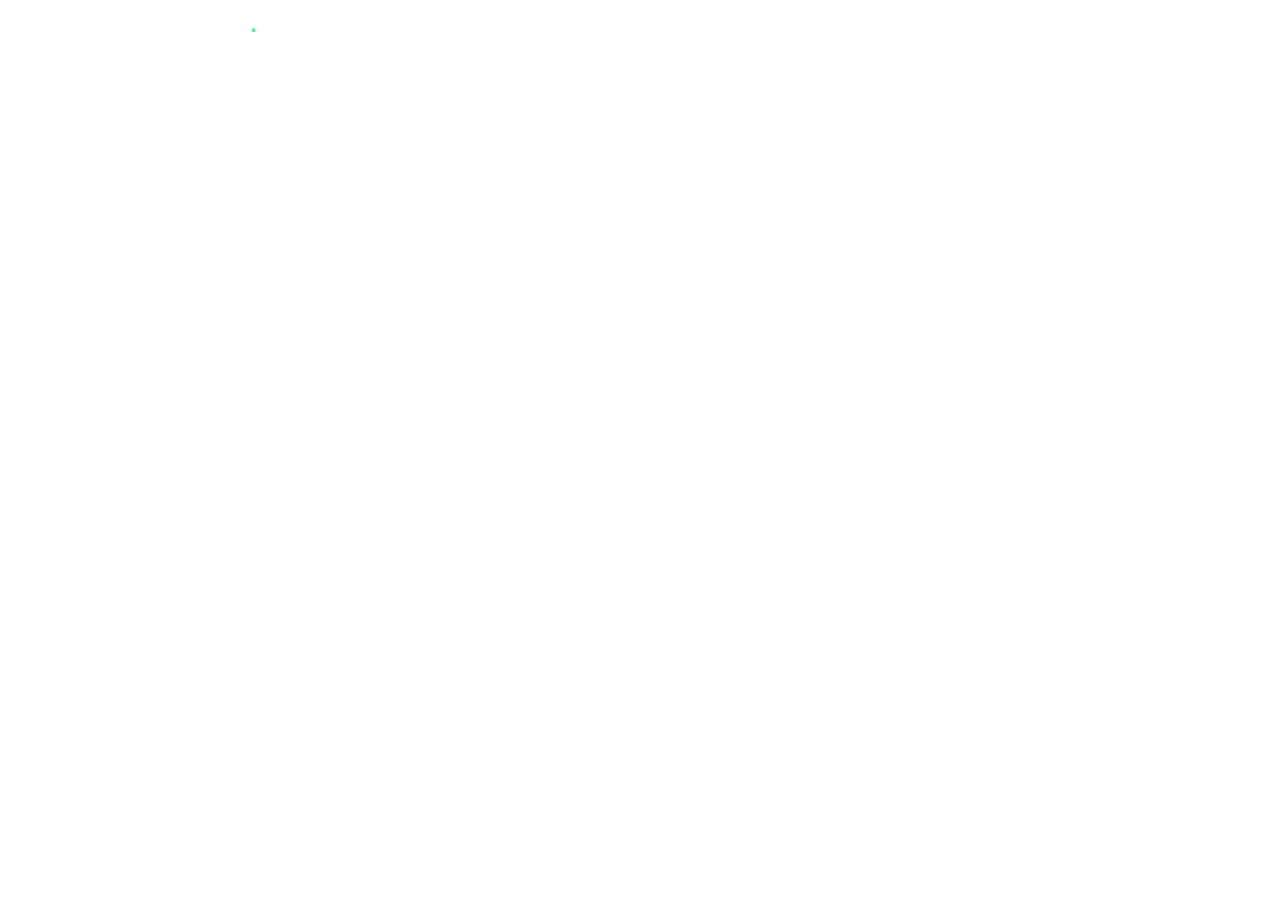
==== BTL - thiết kế web/Introduction/about-us.html @ 8efdb859 "Add files via upload" ====
<!DOCTYPE html>
<html lang="en">
  <head>
    <meta charset="UTF-8" />
    <meta name="viewport" content="width=device-width, initial-scale=1.0" />
    <link rel="stylesheet" href="css/Normalize CSS/normalize.css" />
    <link rel="stylesheet" href="css/about-us.css" />
    <link href="https://fonts.cdnfonts.com/css/nunito" rel="stylesheet" />
    <title>Meet the team</title>
  </head>
  <body>
    <header>
      <div>
        <div class="flex items-center">
          <a class="mr-auto logo" href="../Landing Page/landing_page.html">
            CateringVietnam<span>.</span>
          </a>
          <div class="sidenav"></div>
        </div>
      </div>
    </header>
    <!-- Basic info -->
    <section></section>
    <!-- Part -->
    <section></section>
  </body>
</html>
---- BTL - thiết kế web/Introduction/css/about-us.css ----
* {
  margin: 0;
  padding: 0;
  box-sizing: border-box;
  font-family: "Nunito", sans-serif;
}

.flex {
  display: flex;
}

.justify-center {
  justify-content: center;
}

.items-center {
  align-items: center;
}

.justify-between {
  justify-content: space-between;
}

/* HEADER */

.mr-auto {
  margin-right: auto;
}

a {
  text-decoration: none;
  color: #fff;
}

header {
  padding: 10px 60px;
  color: #fff;
  position: fixed;
  top: 0;
  left: 0;
  width: 100%;
  z-index: 1;
  transition: 0.5s;
}

header .logo {
  color: #fff;
  font-weight: 700;
  font-size: 24px;
}

header .logo span {
  color: #6ce09c;
}

/* side-bar */
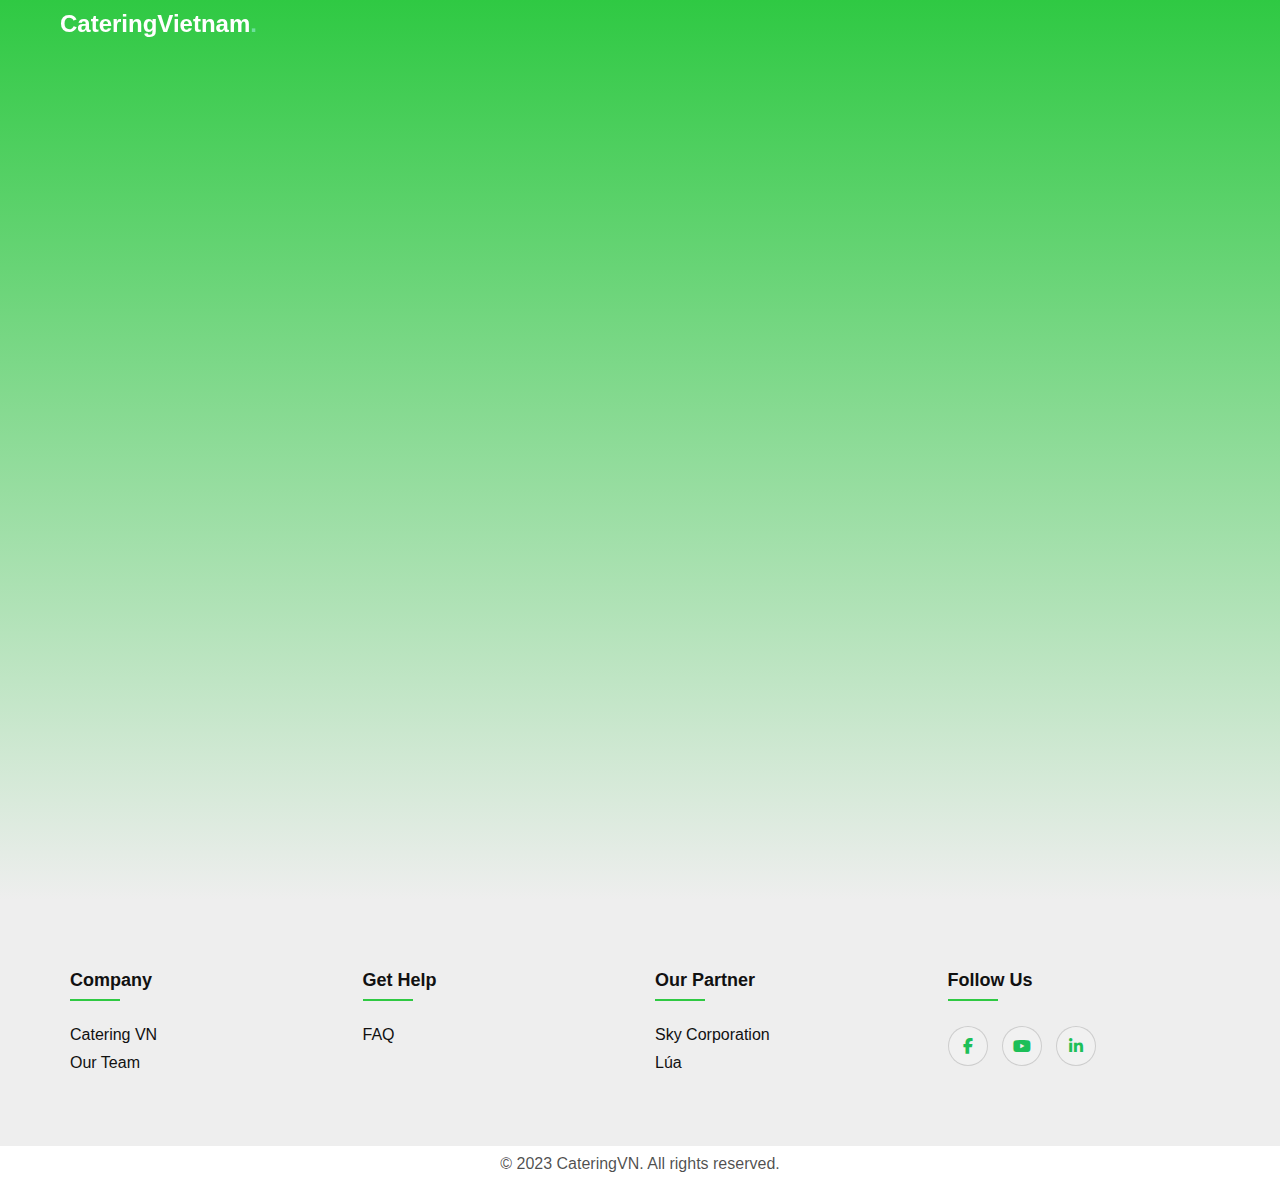
==== commit 43bb602f: "Add files via upload" ====
--- a/BTL - thiết kế web/Introduction/about-us.html
+++ b/BTL - thiết kế web/Introduction/about-us.html
@@ -6,9 +6,15 @@
     <link rel="stylesheet" href="css/Normalize CSS/normalize.css" />
     <link rel="stylesheet" href="css/about-us.css" />
     <link href="https://fonts.cdnfonts.com/css/nunito" rel="stylesheet" />
+    <link
+      rel="stylesheet"
+      type="text/css"
+      href="https://cdnjs.cloudflare.com/ajax/libs/font-awesome/6.4.2/css/all.min.css"
+    />
     <title>Meet the team</title>
   </head>
   <body>
+    <!-- /*== HEADER ==*/-->
     <header>
       <div>
         <div class="flex items-center">
@@ -19,9 +25,63 @@
         </div>
       </div>
     </header>
-    <!-- Basic info -->
-    <section></section>
-    <!-- Part -->
-    <section></section>
+
+    <!-- /*== MAIN CONTENT ==*/-->
+    <section>
+      <!-- Basic Info -->
+      <div></div>
+      <!-- Job -->
+      <div></div>
+    </section>
+
+    <!-- /*== FOOTER ==*/ -->
+    <div>
+      <div class="footer">
+        <div class="container">
+          <div class="footer-row">
+            <div class="footer-col">
+              <h4>company</h4>
+              <ul>
+                <li><a href="landing_page.html">Catering VN</a></li>
+                <li><a href="../Introduction/about-us.html">our team</a></li>
+              </ul>
+            </div>
+            <div class="footer-col">
+              <h4>get help</h4>
+              <ul>
+                <li><a href="faq.html">FAQ</a></li>
+              </ul>
+            </div>
+            <div class="footer-col">
+              <h4>our partner</h4>
+              <ul>
+                <li>
+                  <a href="https://skycorporation.net/">Sky Corporation</a>
+                </li>
+                <li><a href="https://www.lua-restaurant.com/home">Lúa</a></li>
+              </ul>
+            </div>
+            <div class="footer-col">
+              <h4>follow us</h4>
+              <div class="social-links">
+                <a
+                  href="https://www.facebook.com/GeekCulture/videos/895233388546566"
+                >
+                  <i class="fa-brands fa-facebook-f"></i>
+                </a>
+                <a href="https://www.youtube.com/watch?v=dQw4w9WgXcQ">
+                  <i class="fa-brands fa-youtube"></i>
+                </a>
+                <a href="https://www.linkedin.com/in/phong-ta-06829628a/">
+                  <i class="fab fa-linkedin-in"></i>
+                </a>
+              </div>
+            </div>
+          </div>
+        </div>
+      </div>
+      <!-- Copyright -->
+      <p class="cp-text">© 2023 CateringVN. All rights reserved.</p>
+    </div>
   </body>
 </html>
--- a/BTL - thiết kế web/Introduction/css/about-us.css
+++ b/BTL - thiết kế web/Introduction/css/about-us.css
@@ -21,7 +21,7 @@
   justify-content: space-between;
 }
 
-/* HEADER */
+/* == HEADER == */
 
 .mr-auto {
   margin-right: auto;
@@ -53,4 +53,114 @@
   color: #6ce09c;
 }
 
-/* side-bar */
+/*== MAIN CONTENT ==*/
+
+body section {
+  display: flex;
+  justify-content: center;
+  align-items: center;
+  min-height: 100vh;
+  background: linear-gradient(#2fc943 0%, #eeeeee 100%);
+}
+
+/*== FOOTER ==*/
+
+.py-110px {
+  padding-top: 110px;
+  padding-bottom: 110px;
+}
+
+.px-370px {
+  padding-left: 370px;
+  padding-right: 370px;
+}
+
+.container {
+  max-width: 1170px;
+  margin: auto;
+}
+
+.footer-row {
+  display: flex;
+  flex-wrap: wrap;
+}
+
+ul {
+  list-style: none;
+}
+
+.footer {
+  background-color: #eeeeee;
+  padding: 70px 0;
+}
+
+.footer-col {
+  width: 25%;
+  padding: 0 15px;
+}
+
+.footer-col h4 {
+  font-size: 18px;
+  color: #111;
+  text-transform: capitalize;
+  margin-bottom: 35px;
+  font-weight: 700;
+  position: relative;
+}
+
+.footer-col h4::before {
+  content: "";
+  position: absolute;
+  left: 0;
+  bottom: -10px;
+  background-color: #2fc943;
+  height: 2px;
+  box-sizing: border-box;
+  width: 50px;
+}
+
+.footer-col ul li:not(:last-child) {
+  margin-bottom: 10px;
+}
+
+.footer-col ul li a {
+  font-size: 16px;
+  text-transform: capitalize;
+  text-decoration: none;
+  font-weight: 333;
+  color: #111;
+  display: block;
+  transition: all 0.5s ease;
+}
+
+.footer-col ul li a:hover {
+  color: #00d83d;
+  padding-left: 8px;
+}
+
+.footer-col .social-links a {
+  display: inline-block;
+  height: 40px;
+  width: 40px;
+  background-color: rgba(255, 255, 255, 0.2);
+  margin: 0 10px 10px 0;
+  text-align: center;
+  line-height: 40px;
+  border: 1px solid #11111129;
+  border-radius: 50%;
+  color: #1dbf58;
+  transition: all 0.5s ease;
+}
+
+.footer-col .social-links a:hover {
+  color: #24262b;
+  background-color: #82e298;
+  border: 0;
+}
+
+.cp-text {
+  color: rgba(0, 0, 0, 0.7);
+  text-shadow: 0 1px rgba(255, 255, 255, 0.1);
+  text-align: center;
+  padding: 9px;
+}
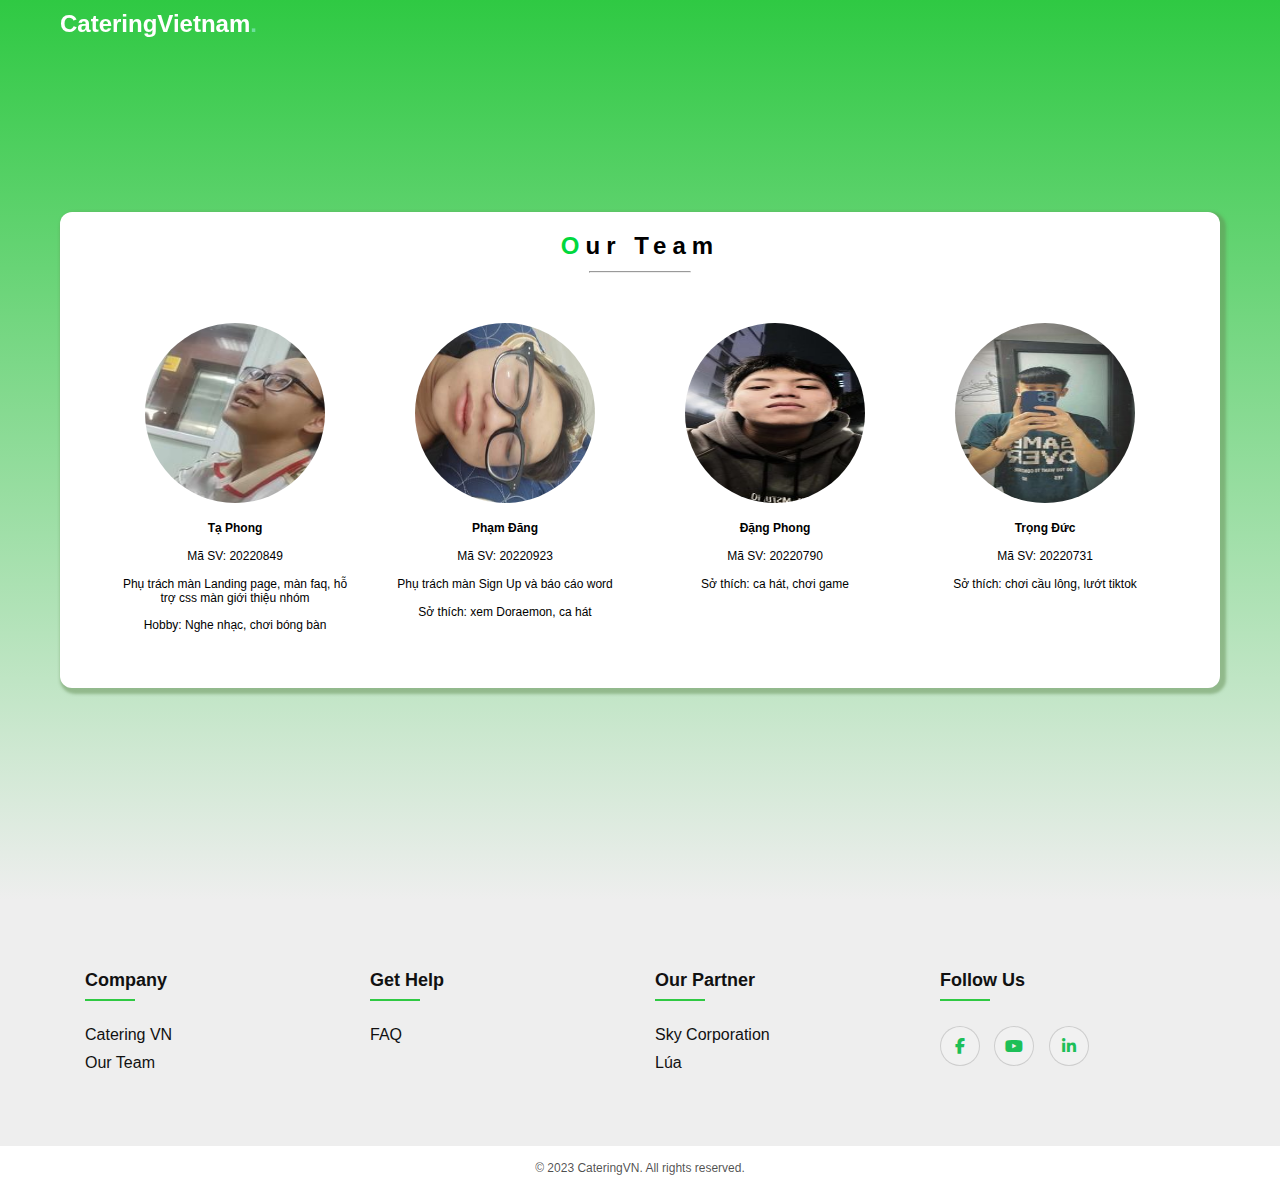
==== commit 9ea9c555: "Add files via upload" ====
--- a/BTL - thiết kế web/Introduction/about-us.html
+++ b/BTL - thiết kế web/Introduction/about-us.html
@@ -29,7 +29,41 @@
     <!-- /*== MAIN CONTENT ==*/-->
     <section>
       <!-- Basic Info -->
-      <div></div>
+      <div class="wrapper">
+        <h2><span>O</span>ur Team</h2>
+        <hr />
+        <div class="members flex">
+          <div class="team-member">
+            <img src="images/team-mem.jpg" alt="Ta Tuan Phong" />
+            <h4>Tạ Phong</h4>
+            <p>Mã SV: 20220849</p>
+            <p>
+              Phụ trách màn Landing page, màn faq, hỗ trợ css màn giới thiệu
+              nhóm
+            </p>
+            <p>Hobby: Nghe nhạc, chơi bóng bàn</p>
+          </div>
+          <div class="team-member">
+            <img src="images/team-mem1.jpg" alt="Pham Van Hai Dang" />
+            <h4>Phạm Đăng</h4>
+            <p>Mã SV: 20220923</p>
+            <p>Phụ trách màn Sign Up và báo cáo word</p>
+            <p>Sở thích: xem Doraemon, ca hát</p>
+          </div>
+          <div class="team-member">
+            <img src="images/team-mem2.jpg" alt="Dang Tuan Phong" />
+            <h4>Đặng Phong</h4>
+            <p>Mã SV: 20220790</p>
+            <p>Sở thích: ca hát, chơi game</p>
+          </div>
+          <div class="team-member">
+            <img src="images/team-mem3.jpg" alt="Dinh Trong Duc" />
+            <h4>Trọng Đức</h4>
+            <p>Mã SV: 20220731</p>
+            <p>Sở thích: chơi cầu lông, lướt tiktok</p>
+          </div>
+        </div>
+      </div>
       <!-- Job -->
       <div></div>
     </section>
--- a/BTL - thiết kế web/Introduction/css/about-us.css
+++ b/BTL - thiết kế web/Introduction/css/about-us.css
@@ -63,6 +63,60 @@
   background: linear-gradient(#2fc943 0%, #eeeeee 100%);
 }
 
+.wrapper {
+  background: #fff;
+  padding: 20px;
+  width: 100%;
+  border-radius: 12px;
+  box-shadow: 3px 3px 3px 3px rgba(100, 141, 84, 0.5);
+  margin: 60px;
+}
+
+.wrapper h2 {
+  text-align: center;
+  letter-spacing: 6px;
+}
+
+.wrapper h2 span {
+  color: #00d83d;
+}
+
+.wrapper hr {
+  width: 100px;
+  margin: 12px auto;
+}
+
+.members {
+  padding: 20px;
+}
+
+.team-member {
+  width: 100%;
+  margin: 8px;
+  display: flex;
+  flex-direction: column;
+  align-items: center;
+}
+
+.mr-60px {
+  margin-right: 60px;
+}
+
+.team-member img {
+  width: 180px;
+  height: 180px;
+  border-radius: 50%;
+  margin: 10px;
+  margin-bottom: 12px;
+}
+
+.team-member h4,
+p {
+  text-align: center;
+  font-size: 12px;
+  margin: 7px;
+}
+
 /*== FOOTER ==*/
 
 .py-110px {
@@ -91,7 +145,7 @@
 
 .footer {
   background-color: #eeeeee;
-  padding: 70px 0;
+  padding: 70px;
 }
 
 .footer-col {
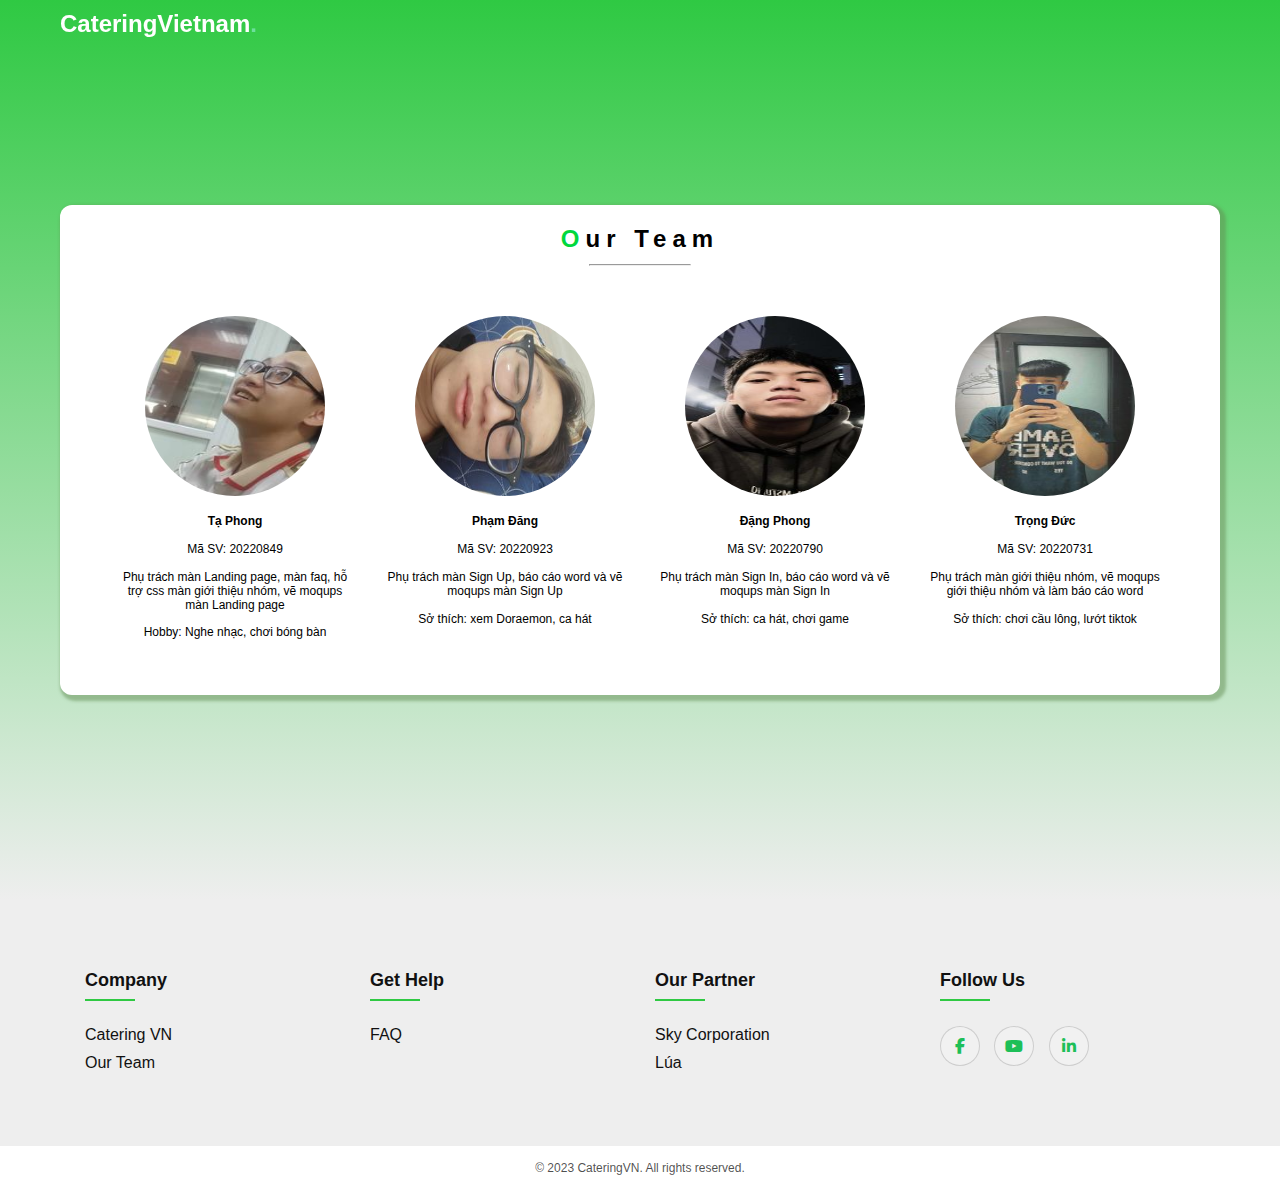
==== commit f2c5608d: "Add files via upload" ====
--- a/BTL - thiết kế web/Introduction/about-us.html
+++ b/BTL - thiết kế web/Introduction/about-us.html
@@ -21,7 +21,6 @@
           <a class="mr-auto logo" href="../Landing Page/landing_page.html">
             CateringVietnam<span>.</span>
           </a>
-          <div class="sidenav"></div>
         </div>
       </div>
     </header>
@@ -39,7 +38,7 @@
             <p>Mã SV: 20220849</p>
             <p>
               Phụ trách màn Landing page, màn faq, hỗ trợ css màn giới thiệu
-              nhóm
+              nhóm, vẽ moqups màn Landing page
             </p>
             <p>Hobby: Nghe nhạc, chơi bóng bàn</p>
           </div>
@@ -47,19 +46,24 @@
             <img src="images/team-mem1.jpg" alt="Pham Van Hai Dang" />
             <h4>Phạm Đăng</h4>
             <p>Mã SV: 20220923</p>
-            <p>Phụ trách màn Sign Up và báo cáo word</p>
+            <p>Phụ trách màn Sign Up, báo cáo word và vẽ moqups màn Sign Up</p>
             <p>Sở thích: xem Doraemon, ca hát</p>
           </div>
           <div class="team-member">
             <img src="images/team-mem2.jpg" alt="Dang Tuan Phong" />
             <h4>Đặng Phong</h4>
             <p>Mã SV: 20220790</p>
+            <p>Phụ trách màn Sign In, báo cáo word và vẽ moqups màn Sign In</p>
             <p>Sở thích: ca hát, chơi game</p>
           </div>
           <div class="team-member">
             <img src="images/team-mem3.jpg" alt="Dinh Trong Duc" />
             <h4>Trọng Đức</h4>
             <p>Mã SV: 20220731</p>
+            <p>
+              Phụ trách màn giới thiệu nhóm, vẽ moqups giới thiệu nhóm và làm
+              báo cáo word
+            </p>
             <p>Sở thích: chơi cầu lông, lướt tiktok</p>
           </div>
         </div>
@@ -76,14 +80,14 @@
             <div class="footer-col">
               <h4>company</h4>
               <ul>
-                <li><a href="landing_page.html">Catering VN</a></li>
+                <li><a href="../Landing Page/landing_page.html">Catering VN</a></li>
                 <li><a href="../Introduction/about-us.html">our team</a></li>
               </ul>
             </div>
             <div class="footer-col">
               <h4>get help</h4>
               <ul>
-                <li><a href="faq.html">FAQ</a></li>
+                <li><a href="../Landing Page/faq.html">FAQ</a></li>
               </ul>
             </div>
             <div class="footer-col">
